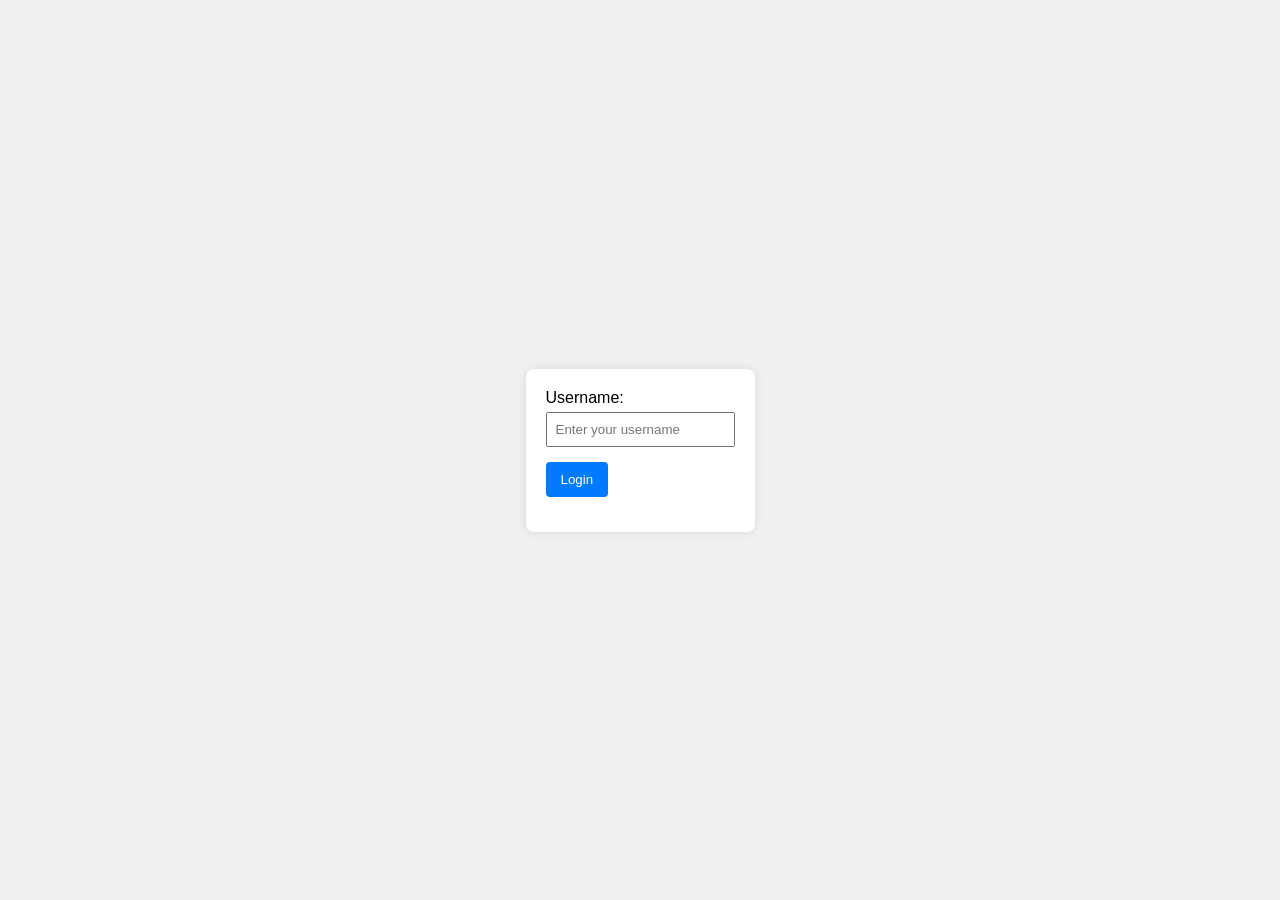
==== login.html @ 5b751425 "Init Project" ====
<!DOCTYPE html>
<html lang="en">
<head>
    <meta charset="UTF-8">
    <meta name="viewport" content="width=device-width, initial-scale=1.0">
    <title>Login</title>
    <link rel="stylesheet" href="css/styles.css">
</head>
<body>
    <div class="container">
        <div class="form-group">
            <label for="username">Username:</label>
            <input type="text" id="username" placeholder="Enter your username">
        </div>
        <div class="form-group">
            <button onclick="login()">Login</button>
        </div>
    </div>

    <script src="js/login.js"></script>
</body>
</html>
---- css/styles.css ----
body {
    font-family: Arial, sans-serif;
    margin: 0;
    padding: 0;
    display: flex;
    justify-content: center;
    align-items: center;
    height: 100vh;
    background-color: #f0f0f0;
}

.container {
    background: white;
    padding: 20px;
    border-radius: 8px;
    box-shadow: 0 0 10px rgba(0, 0, 0, 0.1);
}

.form-group {
    margin-bottom: 15px;
}

.form-group label {
    display: block;
    margin-bottom: 5px;
}

.form-group input {
    width: 100%;
    padding: 8px;
    box-sizing: border-box;
}

.form-group button {
    padding: 10px 15px;
    background-color: #007BFF;
    color: white;
    border: none;
    border-radius: 4px;
    cursor: pointer;
}

.form-group button:hover {
    background-color: #0056b3;
}

.user-list {
    margin-top: 20px;
}

.user-list ul {
    list-style-type: none;
    padding: 0;
}

.user-list li {
    background: #007BFF;
    color: white;
    padding: 10px;
    margin-bottom: 5px;
    border-radius: 4px;
}
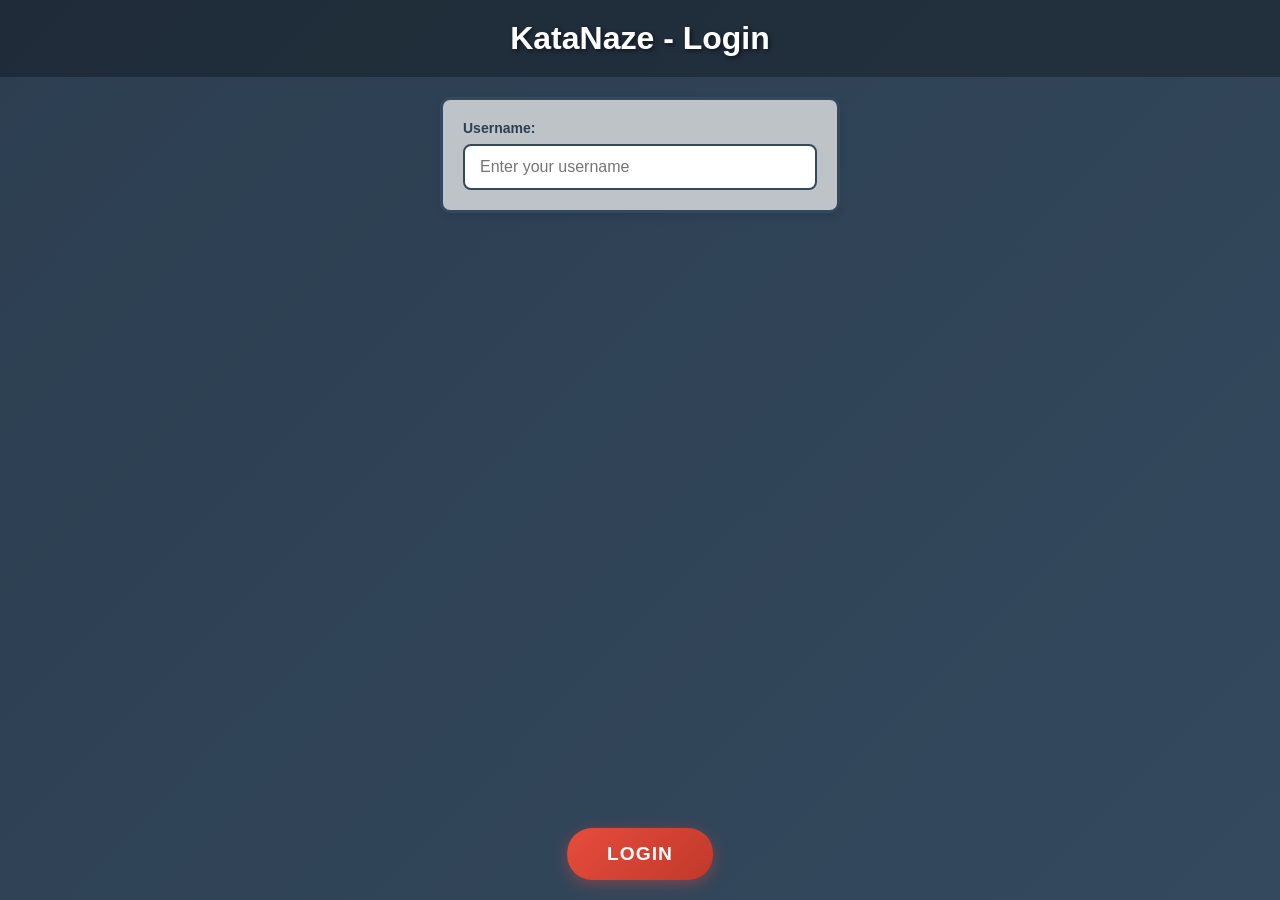
==== commit 1830ba4d: "cosmeticlogin and fix connected user" ====
--- a/login.html
+++ b/login.html
@@ -8,12 +8,12 @@
 </head>
 <body>
     <div class="container">
+        <h1>KataNaze - Login</h1>
+
         <div class="form-group">
             <label for="username">Username:</label>
             <input type="text" id="username" placeholder="Enter your username">
-        </div>
-        <div class="form-group">
-            <button onclick="login()">Login</button>
+            <button class="login-btn" onclick="login()">Login</button>
         </div>
     </div>
 
--- a/css/styles.css
+++ b/css/styles.css
@@ -1,3 +1,9 @@
+* {
+    margin: 0;
+    padding: 0;
+    box-sizing: border-box;
+}
+
 body {
     font-family: Arial, sans-serif;
     margin: 0;
@@ -6,57 +12,380 @@
     justify-content: center;
     align-items: center;
     height: 100vh;
-    background-color: #f0f0f0;
+    /* background-color: #f0f0f0; */
+    background: linear-gradient(135deg, #2c3e50, #34495e);
+    color: white;
+    min-height: 100vh;
+    overflow: hidden;
 }
 
 .container {
+    width: 100vw;
+    height: 100vh;
+    position: relative;
+    display: flex;
+    flex-direction: column;
+}
+
+h1 {
+    text-align: center;
+    padding: 20px;
+    background: rgba(0, 0, 0, 0.3);
+    margin-bottom: 20px;
+    font-size: 2em;
+    text-shadow: 2px 2px 4px rgba(0, 0, 0, 0.5);
+}
+
+.game-area {
+    flex: 1;
+    position: relative;
+    background: #bdc3c7;
+    margin: 0 20px;
+    border-radius: 10px;
+    border: 3px solid #34495e;
+}
+
+.player-position {
+    position: absolute;
+    width: 140px;
+    height: 140px;
+    border: 3px solid #2c3e50;
+    border-radius: 50%;
     background: white;
-    padding: 20px;
-    border-radius: 8px;
-    box-shadow: 0 0 10px rgba(0, 0, 0, 0.1);
+    display: flex;
+    flex-direction: column;
+    align-items: center;
+    justify-content: center;
+    cursor: not-allowed;
+    transition: all 0.3s ease;
+    box-shadow: 0 4px 8px rgba(0, 0, 0, 0.3);
+}
+
+.player-position.active {
+    cursor: pointer;
+    border-color: #e74c3c;
+    background: #ecf0f1;
+}
+
+/* .player-position.active:hover {
+    transform: scale(1.1);
+    box-shadow: 0 6px 12px rgba(0, 0, 0, 0.4);
+} */
+
+.player-position.joined {
+    background: #2ecc71;
+    border-color: #27ae60;
+    cursor: default;
+}
+
+.plus-icon {
+    font-size: 36px;
+    font-weight: bold;
+    color: #2c3e50;
+    line-height: 1;
+}
+
+.position-text {
+    font-size: 16px;
+    color: #2c3e50;
+    font-weight: bold;
+    margin-top: 2px;
+}
+
+.player-name {
+    font-size: 16px;
+    color: white;
+    font-weight: bold;
+    text-align: center;
+    max-width: 70px;
+    /* word-wrap: break-word; */
+}
+
+/* Positions spécifiques */
+.top-left {
+    top: 15%;
+    left: 15%;
+    transform: translate(-50%, -50%);
+}
+
+.top-right {
+    top: 15%;
+    right: 15%;
+    transform: translate(50%, -50%);
+}
+
+.middle-left {
+    top: 50%;
+    left: 8%;
+    transform: translate(-50%, -50%);
+}
+
+.middle-right {
+    top: 50%;
+    right: 8%;
+    transform: translate(50%, -50%);
+}
+
+.bottom-left {
+    bottom: 15%;
+    left: 15%;
+    transform: translate(-50%, 50%);
+}
+
+.bottom-right {
+    bottom: 15%;
+    right: 15%;
+    transform: translate(50%, 50%);
+}
+
+.center {
+    top: 65%;
+    left: 50%;
+    transform: translate(-50%, -50%);
+}
+
+/* Liste des utilisateurs connectés */
+.users-list {
+    position: absolute;
+    top: 15%;
+    left: 50%;
+    transform: translateX(-50%);
+    background: rgba(0, 0, 0, 0.8);
+    padding: 15px;
+    border-radius: 10px;
+    min-width: 200px;
+    max-width: 300px;
+    max-height: 200px;
+    overflow-y: auto;
+}
+
+.users-list h3 {
+    margin-bottom: 10px;
+    font-size: 1.1em;
+    border-bottom: 1px solid #34495e;
+    padding-bottom: 5px;
+}
+
+.users-list ul {
+    list-style: none;
+}
+
+.users-list li {
+    padding: 5px 0;
+    border-bottom: 1px solid #2c3e50;
+    font-size: 0.9em;
+}
+
+.users-list li:last-child {
+    border-bottom: none;
+}
+
+.users-list li.current-user {
+    color: #f39c12;
+    font-weight: bold;
+}
+
+.logout-btn {
+    position: absolute;
+    top: 20px;
+    right: 20px;
+    padding: 10px 20px;
+    background: #e74c3c;
+    color: white;
+    border: none;
+    border-radius: 5px;
+    cursor: pointer;
+    font-weight: bold;
+    transition: background 0.3s ease;
+}
+
+.logout-btn:hover {
+    background: #c0392b;
+}
+
+/* Responsive */
+@media (max-width: 768px) {
+    .game-area {
+        margin: 0 10px;
+    }
+    
+    .player-position {
+    position: absolute;
+    width: 140px;
+    height: 140px;
+    border: 3px solid #3498db;
+    border-radius: 50%;
+    background: rgba(255, 255, 255, 0.9);
+    display: flex;
+    flex-direction: column;
+    align-items: center;
+    justify-content: center;
+    cursor: pointer;
+    transition: all 0.3s ease;
+    box-shadow: 0 4px 12px rgba(0, 0, 0, 0.1);
+    font-size: 14px;
+    text-align: center;
+    }
+
+    .users-list {
+        max-width: 200px;
+        font-size: 0.8em;
+    }
+}
+
+.start-btn {
+    position: absolute;
+    bottom: 20px;
+    left: 50%;
+    transform: translateX(-50%);
+    padding: 15px 40px;
+    background: linear-gradient(135deg, #e74c3c, #c0392b);
+    color: white;
+    border: none;
+    border-radius: 25px;
+    cursor: pointer;
+    font-size: 1.2em;
+    font-weight: bold;
+    text-transform: uppercase;
+    letter-spacing: 1px;
+    box-shadow: 0 4px 15px rgba(231, 76, 60, 0.4);
+    transition: all 0.3s ease;
+    z-index: 10;
+}
+
+.start-btn:hover {
+    transform: translateX(-50%) translateY(-2px);
+    box-shadow: 0 6px 20px rgba(231, 76, 60, 0.6);
+    background: linear-gradient(135deg, #c0392b, #a93226);
+}
+
+.start-btn:active {
+    transform: translateX(-50%) translateY(0px);
+    box-shadow: 0 2px 10px rgba(231, 76, 60, 0.4);
+}
+
+.start-btn:disabled {
+    background: #95a5a6;
+    cursor: not-allowed;
+    box-shadow: none;
+}
+
+.start-btn:disabled:hover {
+    transform: translateX(-50%);
+    background: #95a5a6;
+}
+
+.join-btn {
+    position: absolute;
+    bottom: 100px;
+    left: 50%;
+    transform: translateX(-50%);
+    padding: 12px 30px;
+    background: linear-gradient(135deg, #3498db, #2980b9);
+    color: white;
+    border: none;
+    border-radius: 20px;
+    cursor: pointer;
+    font-size: 1.1em;
+    font-weight: bold;
+    text-transform: uppercase;
+    letter-spacing: 1px;
+    box-shadow: 0 4px 15px rgba(52, 152, 219, 0.4);
+    transition: all 0.3s ease;
+    z-index: 10;
+    min-width: 120px;
+}
+
+.join-btn:hover {
+    transform: translateX(-50%) translateY(-2px);
+    box-shadow: 0 6px 20px rgba(52, 152, 219, 0.6);
+    background: linear-gradient(135deg, #2980b9, #21618c);
+}
+
+.join-btn:active {
+    transform: translateX(-50%) translateY(0px);
+    box-shadow: 0 2px 10px rgba(52, 152, 219, 0.4);
+}
+
+.join-btn.leave-mode {
+    background: linear-gradient(135deg, #e74c3c, #c0392b);
+    box-shadow: 0 4px 15px rgba(231, 76, 60, 0.4);
+}
+
+.join-btn.leave-mode:hover {
+    background: linear-gradient(135deg, #c0392b, #a93226);
+    box-shadow: 0 6px 20px rgba(231, 76, 60, 0.6);
+}
+
+.join-btn.leave-mode:active {
+    box-shadow: 0 2px 10px rgba(231, 76, 60, 0.4);
 }
 
 .form-group {
     margin-bottom: 15px;
+    max-width: 400px;
+    width: 90%;
+    margin: 0 auto 20px auto;
+    padding: 20px;
+    background: #bdc3c7;
+    border-radius: 10px;
+    border: 3px solid #34495e;
+    box-shadow: 0 4px 8px rgba(0, 0, 0, 0.1);
 }
 
 .form-group label {
     display: block;
-    margin-bottom: 5px;
+    margin-bottom: 8px;
+    font-weight: bold;
+    color: #2c3e50;
+    font-size: 14px;
 }
 
 .form-group input {
     width: 100%;
-    padding: 8px;
+    padding: 12px 15px;
     box-sizing: border-box;
-}
-
-.form-group button {
-    padding: 10px 15px;
-    background-color: #007BFF;
+    border: 2px solid #34495e;
+    border-radius: 8px;
+    font-size: 16px;
+    background: white;
+    color: #2c3e50;
+    transition: border-color 0.3s ease, box-shadow 0.3s ease;
+}
+
+/* .form-group input:focus {
+    outline: none;
+    border-color: #3498db;
+    box-shadow: 0 0 8px rgba(52, 152, 219, 0.3);
+}
+
+.form-group input::placeholder {
+    color: #7f8c8d;
+    opacity: 0.8;
+} */
+
+.login-btn:hover {
+    transform: translateX(-50%) translateY(-2px);
+    box-shadow: 0 6px 20px rgba(231, 76, 60, 0.6);
+    background: linear-gradient(135deg, #c0392b, #a93226);
+}
+
+.login-btn {
+    position: absolute;
+    bottom: 20px;
+    left: 50%;
+    transform: translateX(-50%);
+    padding: 15px 40px;
+    background: linear-gradient(135deg, #e74c3c, #c0392b);
     color: white;
     border: none;
-    border-radius: 4px;
-    cursor: pointer;
-}
-
-.form-group button:hover {
-    background-color: #0056b3;
-}
-
-.user-list {
-    margin-top: 20px;
-}
-
-.user-list ul {
-    list-style-type: none;
-    padding: 0;
-}
-
-.user-list li {
-    background: #007BFF;
-    color: white;
-    padding: 10px;
-    margin-bottom: 5px;
-    border-radius: 4px;
+    border-radius: 25px;
+    cursor: pointer;
+    font-size: 1.2em;
+    font-weight: bold;
+    text-transform: uppercase;
+    letter-spacing: 1px;
+    box-shadow: 0 4px 15px rgba(231, 76, 60, 0.4);
+    transition: all 0.3s ease;
+    z-index: 10;
 }
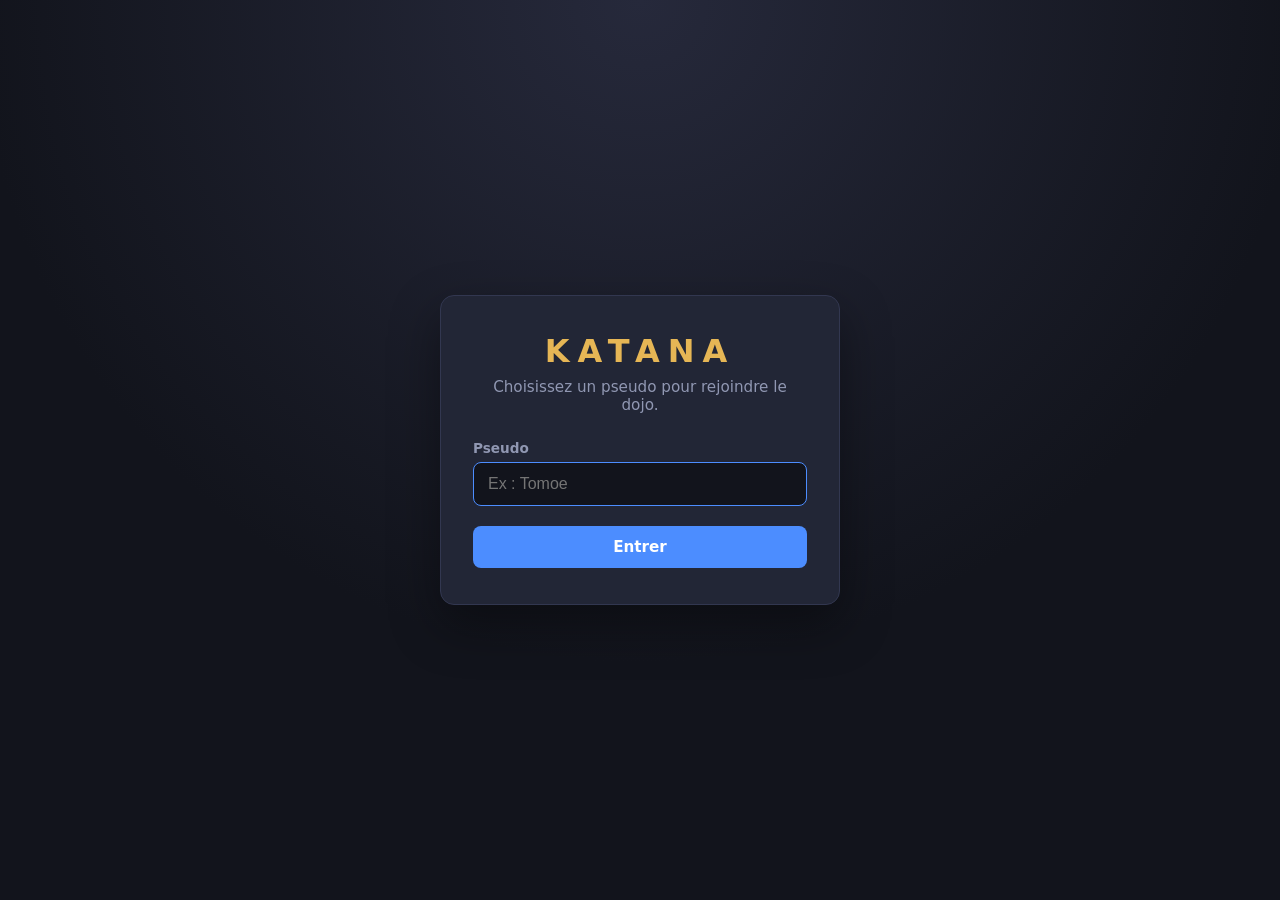
==== commit f6297959: "feat: Refactor lobby and login functionality with improved session management and UI updates - Updat" ====
--- a/login.html
+++ b/login.html
@@ -1,22 +1,27 @@
 <!DOCTYPE html>
-<html lang="en">
+<html lang="fr">
 <head>
     <meta charset="UTF-8">
     <meta name="viewport" content="width=device-width, initial-scale=1.0">
-    <title>Login</title>
+    <title>Katana - Connexion</title>
     <link rel="stylesheet" href="css/styles.css">
 </head>
-<body>
-    <div class="container">
-        <h1>KataNaze - Login</h1>
+<body class="page-login">
+    <main class="login-card">
+        <div class="brand brand-large">KATANA</div>
+        <p class="subtitle">Choisissez un pseudo pour rejoindre le dojo.</p>
 
-        <div class="form-group">
-            <label for="username">Username:</label>
-            <input type="text" id="username" placeholder="Enter your username">
-            <button class="login-btn" onclick="login()">Login</button>
-        </div>
-    </div>
+        <form id="loginForm" novalidate>
+            <label for="username">Pseudo</label>
+            <input type="text" id="username" name="username" placeholder="Ex : Tomoe" maxlength="20"
+                   autocomplete="username" autofocus required>
+            <p class="form-error" id="loginError" role="alert" hidden></p>
+            <button type="submit" class="btn btn-primary btn-block" id="loginBtn">Entrer</button>
+        </form>
+    </main>
 
+    <script src="js/config.js"></script>
+    <script src="js/common.js"></script>
     <script src="js/login.js"></script>
 </body>
-</html>+</html>
--- a/css/styles.css
+++ b/css/styles.css
@@ -1,391 +1,611 @@
-* {
+:root {
+    --bg: #12141c;
+    --bg-soft: #1b1e2a;
+    --panel: #222636;
+    --border: #323750;
+    --text: #eceef5;
+    --muted: #9097b2;
+    --accent: #d1344a;
+    --accent-dark: #a8243a;
+    --gold: #e6b655;
+    --green: #35c27a;
+    --orange: #f0a43a;
+    --blue: #4c8dff;
+}
+
+*, *::before, *::after {
     margin: 0;
     padding: 0;
     box-sizing: border-box;
 }
 
+[hidden] {
+    display: none !important;
+}
+
 body {
-    font-family: Arial, sans-serif;
-    margin: 0;
-    padding: 0;
-    display: flex;
+    font-family: "Segoe UI", system-ui, -apple-system, sans-serif;
+    background: radial-gradient(circle at 50% 0%, #26293b 0%, var(--bg) 60%);
+    color: var(--text);
+    min-height: 100vh;
+}
+
+button {
+    font-family: inherit;
+}
+
+.brand {
+    font-weight: 800;
+    letter-spacing: 0.25em;
+    color: var(--gold);
+}
+
+/* ---------- Boutons ---------- */
+
+.btn {
+    padding: 11px 22px;
+    border: 1px solid transparent;
+    border-radius: 8px;
+    font-size: 0.95rem;
+    font-weight: 600;
+    cursor: pointer;
+    color: white;
+    transition: background 0.2s, transform 0.1s, opacity 0.2s;
+}
+
+.btn:active:not(:disabled) {
+    transform: translateY(1px);
+}
+
+.btn:disabled {
+    opacity: 0.45;
+    cursor: not-allowed;
+}
+
+.btn-primary {
+    background: var(--blue);
+}
+
+.btn-primary:hover:not(:disabled) {
+    background: #3a78e6;
+}
+
+.btn-danger {
+    background: var(--accent);
+}
+
+.btn-danger:hover:not(:disabled) {
+    background: var(--accent-dark);
+}
+
+.btn-ghost {
+    background: transparent;
+    border-color: var(--border);
+    color: var(--text);
+}
+
+.btn-ghost:hover:not(:disabled) {
+    background: var(--bg-soft);
+    border-color: var(--muted);
+}
+
+.btn-small {
+    padding: 6px 14px;
+    font-size: 0.85rem;
+}
+
+.btn-block {
+    width: 100%;
+}
+
+:focus-visible {
+    outline: 2px solid var(--gold);
+    outline-offset: 2px;
+}
+
+/* ---------- Page de connexion ---------- */
+
+.page-login {
+    display: flex;
+    align-items: center;
     justify-content: center;
-    align-items: center;
-    height: 100vh;
-    /* background-color: #f0f0f0; */
-    background: linear-gradient(135deg, #2c3e50, #34495e);
-    color: white;
-    min-height: 100vh;
-    overflow: hidden;
-}
-
-.container {
-    width: 100vw;
-    height: 100vh;
+    padding: 20px;
+}
+
+.login-card {
+    width: 100%;
+    max-width: 400px;
+    padding: 36px 32px;
+    background: var(--panel);
+    border: 1px solid var(--border);
+    border-radius: 14px;
+    box-shadow: 0 20px 50px rgba(0, 0, 0, 0.4);
+}
+
+.brand-large {
+    text-align: center;
+    font-size: 2rem;
+}
+
+.subtitle {
+    text-align: center;
+    color: var(--muted);
+    margin: 8px 0 26px;
+    font-size: 0.95rem;
+}
+
+.login-card label {
+    display: block;
+    margin-bottom: 6px;
+    font-size: 0.85rem;
+    font-weight: 600;
+    color: var(--muted);
+}
+
+.login-card input {
+    width: 100%;
+    padding: 12px 14px;
+    background: var(--bg);
+    border: 1px solid var(--border);
+    border-radius: 8px;
+    color: var(--text);
+    font-size: 1rem;
+}
+
+.login-card input:focus {
+    outline: none;
+    border-color: var(--blue);
+}
+
+.login-card input.invalid {
+    border-color: var(--accent);
+}
+
+.form-error {
+    margin-top: 8px;
+    color: #ff7d8d;
+    font-size: 0.85rem;
+}
+
+.login-card .btn {
+    margin-top: 20px;
+}
+
+/* ---------- Barre du haut ---------- */
+
+.topbar {
+    display: flex;
+    align-items: center;
+    justify-content: space-between;
+    gap: 12px;
+    padding: 14px 24px;
+    background: rgba(0, 0, 0, 0.25);
+    border-bottom: 1px solid var(--border);
+}
+
+.topbar-right {
+    display: flex;
+    align-items: center;
+    gap: 16px;
+    flex-wrap: wrap;
+}
+
+.me {
+    font-weight: 600;
+}
+
+.conn {
+    display: inline-flex;
+    align-items: center;
+    gap: 7px;
+    font-size: 0.85rem;
+    color: var(--muted);
+}
+
+.conn i {
+    width: 9px;
+    height: 9px;
+    border-radius: 50%;
+    background: var(--orange);
+}
+
+.conn-online i {
+    background: var(--green);
+}
+
+.conn-offline i {
+    background: var(--accent);
+}
+
+.conn-connecting i {
+    animation: pulse 1s infinite;
+}
+
+@keyframes pulse {
+    50% { opacity: 0.3; }
+}
+
+/* ---------- Lobby ---------- */
+
+.lobby {
+    display: grid;
+    grid-template-columns: minmax(0, 1fr) 300px;
+    gap: 24px;
+    max-width: 1200px;
+    margin: 0 auto;
+    padding: 24px;
+}
+
+.table-card {
+    background: var(--bg-soft);
+    border: 1px solid var(--border);
+    border-radius: 16px;
+    padding: 24px;
+}
+
+.table {
     position: relative;
-    display: flex;
-    flex-direction: column;
-}
-
-h1 {
-    text-align: center;
-    padding: 20px;
-    background: rgba(0, 0, 0, 0.3);
-    margin-bottom: 20px;
-    font-size: 2em;
-    text-shadow: 2px 2px 4px rgba(0, 0, 0, 0.5);
-}
-
-.game-area {
-    flex: 1;
-    position: relative;
-    background: #bdc3c7;
-    margin: 0 20px;
-    border-radius: 10px;
-    border: 3px solid #34495e;
-}
-
-.player-position {
+    width: 100%;
+    max-width: 760px;
+    margin: 0 auto;
+    aspect-ratio: 1.25 / 1;
+    border-radius: 50%;
+    background: radial-gradient(ellipse at center, #1e3a2c 0%, #14261d 70%);
+    border: 6px solid #3b2a1c;
+    box-shadow: inset 0 0 40px rgba(0, 0, 0, 0.6), 0 10px 30px rgba(0, 0, 0, 0.4);
+}
+
+.table-center {
     position: absolute;
-    width: 140px;
-    height: 140px;
-    border: 3px solid #2c3e50;
-    border-radius: 50%;
-    background: white;
-    display: flex;
-    flex-direction: column;
-    align-items: center;
-    justify-content: center;
-    cursor: not-allowed;
-    transition: all 0.3s ease;
-    box-shadow: 0 4px 8px rgba(0, 0, 0, 0.3);
-}
-
-.player-position.active {
-    cursor: pointer;
-    border-color: #e74c3c;
-    background: #ecf0f1;
-}
-
-/* .player-position.active:hover {
-    transform: scale(1.1);
-    box-shadow: 0 6px 12px rgba(0, 0, 0, 0.4);
-} */
-
-.player-position.joined {
-    background: #2ecc71;
-    border-color: #27ae60;
-    cursor: default;
-}
-
-.plus-icon {
-    font-size: 36px;
-    font-weight: bold;
-    color: #2c3e50;
-    line-height: 1;
-}
-
-.position-text {
-    font-size: 16px;
-    color: #2c3e50;
-    font-weight: bold;
-    margin-top: 2px;
-}
-
-.player-name {
-    font-size: 16px;
-    color: white;
-    font-weight: bold;
-    text-align: center;
-    max-width: 70px;
-    /* word-wrap: break-word; */
-}
-
-/* Positions spécifiques */
-.top-left {
-    top: 15%;
-    left: 15%;
-    transform: translate(-50%, -50%);
-}
-
-.top-right {
-    top: 15%;
-    right: 15%;
-    transform: translate(50%, -50%);
-}
-
-.middle-left {
     top: 50%;
-    left: 8%;
-    transform: translate(-50%, -50%);
-}
-
-.middle-right {
-    top: 50%;
-    right: 8%;
-    transform: translate(50%, -50%);
-}
-
-.bottom-left {
-    bottom: 15%;
-    left: 15%;
-    transform: translate(-50%, 50%);
-}
-
-.bottom-right {
-    bottom: 15%;
-    right: 15%;
-    transform: translate(50%, 50%);
-}
-
-.center {
-    top: 65%;
     left: 50%;
     transform: translate(-50%, -50%);
-}
-
-/* Liste des utilisateurs connectés */
-.users-list {
+    width: 46%;
+    display: flex;
+    flex-direction: column;
+    align-items: center;
+    gap: 10px;
+    text-align: center;
+}
+
+.phase {
+    font-size: 0.8rem;
+    text-transform: uppercase;
+    letter-spacing: 0.15em;
+    color: var(--gold);
+}
+
+.phase.started {
+    color: var(--orange);
+}
+
+.count {
+    font-size: 2.2rem;
+    font-weight: 700;
+    line-height: 1;
+}
+
+.count small {
+    font-size: 0.9rem;
+    font-weight: 400;
+    color: var(--muted);
+}
+
+.progress {
+    position: relative;
+    width: 100%;
+    height: 8px;
+    background: rgba(0, 0, 0, 0.4);
+    border-radius: 4px;
+}
+
+.progress-bar {
+    height: 100%;
+    width: 0;
+    background: var(--orange);
+    border-radius: 4px;
+    transition: width 0.3s, background 0.3s;
+}
+
+.progress-bar.ready {
+    background: var(--green);
+}
+
+.progress-min {
     position: absolute;
-    top: 15%;
-    left: 50%;
-    transform: translateX(-50%);
-    background: rgba(0, 0, 0, 0.8);
-    padding: 15px;
+    top: -3px;
+    width: 2px;
+    height: 14px;
+    background: var(--text);
+    opacity: 0.6;
+}
+
+.hint {
+    font-size: 0.85rem;
+    color: #c9d1c8;
+    min-height: 2.6em;
+}
+
+.actions {
+    display: flex;
+    flex-wrap: wrap;
+    justify-content: center;
+    gap: 10px;
+}
+
+/* Places */
+
+.seat {
+    position: absolute;
+    transform: translate(-50%, -50%);
+    display: flex;
+    flex-direction: column;
+    align-items: center;
+    gap: 6px;
+    width: 110px;
+    background: none;
+    border: none;
+    color: var(--text);
+    cursor: pointer;
+}
+
+.seat:disabled {
+    cursor: default;
+}
+
+.seat .avatar {
+    width: 68px;
+    height: 68px;
+    font-size: 1.3rem;
+    border: 3px solid rgba(255, 255, 255, 0.15);
+    transition: transform 0.15s, border-color 0.2s;
+}
+
+.seat:not(.occupied) .avatar {
+    background: rgba(0, 0, 0, 0.35);
+    border: 2px dashed var(--muted);
+    color: var(--muted);
+    font-size: 1.8rem;
+}
+
+.seat:not(.occupied):not(:disabled):hover .avatar {
+    transform: scale(1.08);
+    border-color: var(--gold);
+    color: var(--gold);
+}
+
+.seat.occupied .avatar {
+    border-color: var(--green);
+}
+
+.seat.mine .avatar {
+    border-color: var(--gold);
+    box-shadow: 0 0 0 4px rgba(230, 182, 85, 0.25);
+}
+
+.seat-name {
+    max-width: 100%;
+    overflow: hidden;
+    text-overflow: ellipsis;
+    white-space: nowrap;
+    font-size: 0.8rem;
+    font-weight: 600;
+    text-shadow: 0 1px 3px rgba(0, 0, 0, 0.8);
+}
+
+.seat:not(.occupied) .seat-name {
+    color: var(--muted);
+    font-weight: 400;
+}
+
+.crown {
+    position: absolute;
+    top: -14px;
+    color: var(--gold);
+    font-size: 1.2rem;
+    text-shadow: 0 1px 4px rgba(0, 0, 0, 0.7);
+}
+
+.avatar {
+    display: inline-flex;
+    align-items: center;
+    justify-content: center;
+    flex-shrink: 0;
+    border-radius: 50%;
+    font-weight: 700;
+    color: white;
+}
+
+.avatar-small {
+    width: 28px;
+    height: 28px;
+    font-size: 0.7rem;
+}
+
+/* Panneaux latéraux */
+
+.side {
+    display: flex;
+    flex-direction: column;
+    gap: 16px;
+}
+
+.panel {
+    background: var(--panel);
+    border: 1px solid var(--border);
+    border-radius: 12px;
+    padding: 16px;
+}
+
+.panel h2 {
+    display: flex;
+    align-items: center;
+    justify-content: space-between;
+    margin-bottom: 10px;
+    font-size: 0.85rem;
+    text-transform: uppercase;
+    letter-spacing: 0.1em;
+    color: var(--muted);
+}
+
+.badge {
+    padding: 1px 9px;
     border-radius: 10px;
-    min-width: 200px;
-    max-width: 300px;
-    max-height: 200px;
+    background: var(--bg);
+    color: var(--text);
+    font-size: 0.8rem;
+    letter-spacing: 0;
+}
+
+.list {
+    list-style: none;
+    max-height: 260px;
     overflow-y: auto;
 }
 
-.users-list h3 {
-    margin-bottom: 10px;
-    font-size: 1.1em;
-    border-bottom: 1px solid #34495e;
-    padding-bottom: 5px;
-}
-
-.users-list ul {
-    list-style: none;
-}
-
-.users-list li {
-    padding: 5px 0;
-    border-bottom: 1px solid #2c3e50;
-    font-size: 0.9em;
-}
-
-.users-list li:last-child {
+.list li {
+    display: flex;
+    align-items: center;
+    gap: 10px;
+    padding: 7px 0;
+    border-bottom: 1px solid var(--border);
+    font-size: 0.9rem;
+}
+
+.list li:last-child {
     border-bottom: none;
 }
 
-.users-list li.current-user {
-    color: #f39c12;
-    font-weight: bold;
-}
-
-.logout-btn {
-    position: absolute;
-    top: 20px;
-    right: 20px;
-    padding: 10px 20px;
-    background: #e74c3c;
-    color: white;
-    border: none;
-    border-radius: 5px;
-    cursor: pointer;
-    font-weight: bold;
-    transition: background 0.3s ease;
-}
-
-.logout-btn:hover {
-    background: #c0392b;
-}
-
-/* Responsive */
-@media (max-width: 768px) {
-    .game-area {
-        margin: 0 10px;
-    }
-    
-    .player-position {
-    position: absolute;
-    width: 140px;
-    height: 140px;
-    border: 3px solid #3498db;
+.list .empty {
+    color: var(--muted);
+    font-style: italic;
+}
+
+.list-name {
+    flex: 1;
+    min-width: 0;
+    overflow: hidden;
+    text-overflow: ellipsis;
+    white-space: nowrap;
+}
+
+.dot {
+    width: 8px;
+    height: 8px;
     border-radius: 50%;
-    background: rgba(255, 255, 255, 0.9);
+    background: var(--green);
+    flex-shrink: 0;
+}
+
+.tag {
+    padding: 2px 8px;
+    border-radius: 10px;
+    background: var(--bg);
+    color: var(--muted);
+    font-size: 0.7rem;
+}
+
+.tag-host {
+    background: rgba(230, 182, 85, 0.18);
+    color: var(--gold);
+}
+
+.tag-me {
+    background: rgba(76, 141, 255, 0.18);
+    color: var(--blue);
+}
+
+/* ---------- Notifications ---------- */
+
+#toasts {
+    position: fixed;
+    top: 16px;
+    right: 16px;
+    z-index: 100;
     display: flex;
     flex-direction: column;
-    align-items: center;
-    justify-content: center;
-    cursor: pointer;
-    transition: all 0.3s ease;
-    box-shadow: 0 4px 12px rgba(0, 0, 0, 0.1);
-    font-size: 14px;
-    text-align: center;
-    }
-
-    .users-list {
-        max-width: 200px;
-        font-size: 0.8em;
-    }
-}
-
-.start-btn {
-    position: absolute;
-    bottom: 20px;
-    left: 50%;
-    transform: translateX(-50%);
-    padding: 15px 40px;
-    background: linear-gradient(135deg, #e74c3c, #c0392b);
-    color: white;
-    border: none;
-    border-radius: 25px;
-    cursor: pointer;
-    font-size: 1.2em;
-    font-weight: bold;
-    text-transform: uppercase;
-    letter-spacing: 1px;
-    box-shadow: 0 4px 15px rgba(231, 76, 60, 0.4);
-    transition: all 0.3s ease;
-    z-index: 10;
-}
-
-.start-btn:hover {
-    transform: translateX(-50%) translateY(-2px);
-    box-shadow: 0 6px 20px rgba(231, 76, 60, 0.6);
-    background: linear-gradient(135deg, #c0392b, #a93226);
-}
-
-.start-btn:active {
-    transform: translateX(-50%) translateY(0px);
-    box-shadow: 0 2px 10px rgba(231, 76, 60, 0.4);
-}
-
-.start-btn:disabled {
-    background: #95a5a6;
-    cursor: not-allowed;
-    box-shadow: none;
-}
-
-.start-btn:disabled:hover {
-    transform: translateX(-50%);
-    background: #95a5a6;
-}
-
-.join-btn {
-    position: absolute;
-    bottom: 100px;
-    left: 50%;
-    transform: translateX(-50%);
-    padding: 12px 30px;
-    background: linear-gradient(135deg, #3498db, #2980b9);
-    color: white;
-    border: none;
-    border-radius: 20px;
-    cursor: pointer;
-    font-size: 1.1em;
-    font-weight: bold;
-    text-transform: uppercase;
-    letter-spacing: 1px;
-    box-shadow: 0 4px 15px rgba(52, 152, 219, 0.4);
-    transition: all 0.3s ease;
-    z-index: 10;
-    min-width: 120px;
-}
-
-.join-btn:hover {
-    transform: translateX(-50%) translateY(-2px);
-    box-shadow: 0 6px 20px rgba(52, 152, 219, 0.6);
-    background: linear-gradient(135deg, #2980b9, #21618c);
-}
-
-.join-btn:active {
-    transform: translateX(-50%) translateY(0px);
-    box-shadow: 0 2px 10px rgba(52, 152, 219, 0.4);
-}
-
-.join-btn.leave-mode {
-    background: linear-gradient(135deg, #e74c3c, #c0392b);
-    box-shadow: 0 4px 15px rgba(231, 76, 60, 0.4);
-}
-
-.join-btn.leave-mode:hover {
-    background: linear-gradient(135deg, #c0392b, #a93226);
-    box-shadow: 0 6px 20px rgba(231, 76, 60, 0.6);
-}
-
-.join-btn.leave-mode:active {
-    box-shadow: 0 2px 10px rgba(231, 76, 60, 0.4);
-}
-
-.form-group {
-    margin-bottom: 15px;
-    max-width: 400px;
-    width: 90%;
-    margin: 0 auto 20px auto;
-    padding: 20px;
-    background: #bdc3c7;
-    border-radius: 10px;
-    border: 3px solid #34495e;
-    box-shadow: 0 4px 8px rgba(0, 0, 0, 0.1);
-}
-
-.form-group label {
-    display: block;
-    margin-bottom: 8px;
-    font-weight: bold;
-    color: #2c3e50;
-    font-size: 14px;
-}
-
-.form-group input {
-    width: 100%;
-    padding: 12px 15px;
-    box-sizing: border-box;
-    border: 2px solid #34495e;
+    gap: 8px;
+    pointer-events: none;
+}
+
+.toast {
+    padding: 12px 18px;
+    max-width: 320px;
     border-radius: 8px;
-    font-size: 16px;
-    background: white;
-    color: #2c3e50;
-    transition: border-color 0.3s ease, box-shadow 0.3s ease;
-}
-
-/* .form-group input:focus {
-    outline: none;
-    border-color: #3498db;
-    box-shadow: 0 0 8px rgba(52, 152, 219, 0.3);
-}
-
-.form-group input::placeholder {
-    color: #7f8c8d;
-    opacity: 0.8;
-} */
-
-.login-btn:hover {
-    transform: translateX(-50%) translateY(-2px);
-    box-shadow: 0 6px 20px rgba(231, 76, 60, 0.6);
-    background: linear-gradient(135deg, #c0392b, #a93226);
-}
-
-.login-btn {
-    position: absolute;
-    bottom: 20px;
-    left: 50%;
-    transform: translateX(-50%);
-    padding: 15px 40px;
-    background: linear-gradient(135deg, #e74c3c, #c0392b);
-    color: white;
-    border: none;
-    border-radius: 25px;
-    cursor: pointer;
-    font-size: 1.2em;
-    font-weight: bold;
-    text-transform: uppercase;
-    letter-spacing: 1px;
-    box-shadow: 0 4px 15px rgba(231, 76, 60, 0.4);
-    transition: all 0.3s ease;
-    z-index: 10;
-}+    border-left: 4px solid var(--blue);
+    background: var(--panel);
+    color: var(--text);
+    font-size: 0.9rem;
+    box-shadow: 0 6px 20px rgba(0, 0, 0, 0.4);
+    opacity: 0;
+    transform: translateX(30px);
+    transition: opacity 0.3s, transform 0.3s;
+}
+
+.toast.show {
+    opacity: 1;
+    transform: none;
+}
+
+.toast-success { border-left-color: var(--green); }
+.toast-warning { border-left-color: var(--orange); }
+.toast-error { border-left-color: var(--accent); }
+
+/* ---------- Responsive ---------- */
+
+@media (max-width: 900px) {
+    .lobby {
+        grid-template-columns: 1fr;
+        padding: 12px;
+    }
+
+    .table-card {
+        padding: 12px;
+    }
+}
+
+@media (max-width: 600px) {
+    .table {
+        aspect-ratio: 1 / 1.15;
+        border-width: 4px;
+        border-radius: 40%;
+    }
+
+    .table-center {
+        width: 56%;
+        gap: 6px;
+    }
+
+    .hint {
+        display: none;
+    }
+
+    .count {
+        font-size: 1.6rem;
+    }
+
+    .seat {
+        width: 70px;
+    }
+
+    .seat .avatar {
+        width: 46px;
+        height: 46px;
+        font-size: 1rem;
+    }
+
+    .seat-name {
+        font-size: 0.68rem;
+    }
+
+    .topbar {
+        padding: 12px;
+    }
+}
+
+@media (prefers-reduced-motion: reduce) {
+    * {
+        animation: none !important;
+        transition: none !important;
+    }
+}
